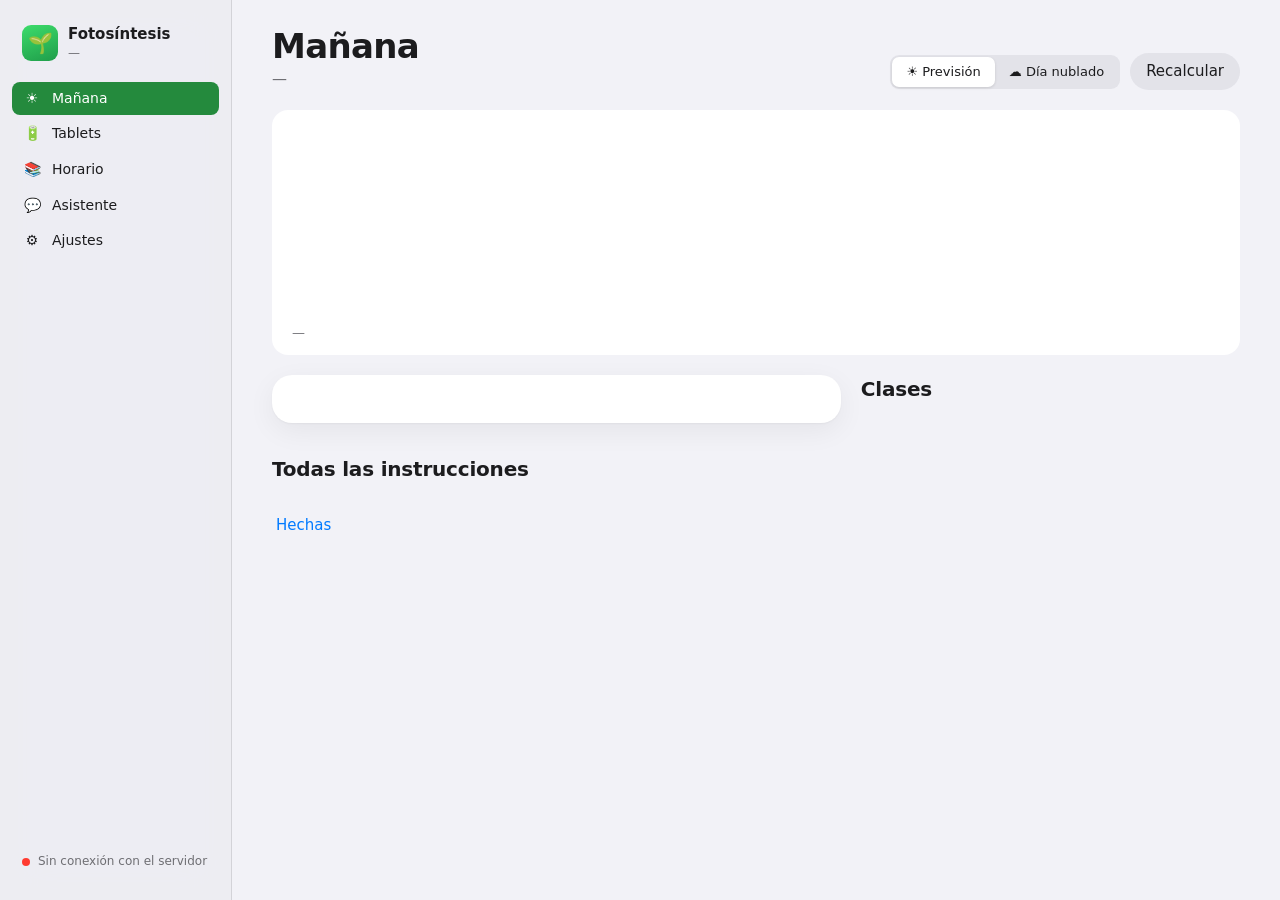
==== servidor/panel/index.html @ db97b75b "actualización estetica" ====
<!DOCTYPE html>
<html lang="es">
<head>
  <meta charset="UTF-8">
  <meta name="viewport" content="width=device-width, initial-scale=1">
  <title>Fotosíntesis</title>
  <link rel="icon" href="data:image/svg+xml,<svg xmlns=%22http://www.w3.org/2000/svg%22 viewBox=%220 0 100 100%22><text y=%22.9em%22 font-size=%2290%22>🌱</text></svg>">
  <link rel="stylesheet" href="estilos.css">
</head>
<body>
  <div class="app">
    <!-- ================= Barra lateral ================= -->
    <nav class="lateral" aria-label="Secciones">
      <div class="marca">
        <span class="marca-icono" aria-hidden="true">🌱</span>
        <div>
          <strong>Fotosíntesis</strong>
          <small id="escuela">—</small>
        </div>
      </div>
      <button class="nav activo" data-vista="hoy"><span aria-hidden="true">☀️</span> Mañana</button>
      <button class="nav" data-vista="tablets"><span aria-hidden="true">🔋</span> Tablets</button>
      <button class="nav" data-vista="horario"><span aria-hidden="true">📚</span> Horario</button>
      <button class="nav" data-vista="asistente"><span aria-hidden="true">💬</span> Asistente</button>
      <button class="nav" data-vista="ajustes"><span aria-hidden="true">⚙️</span> Ajustes</button>
      <div class="lateral-pie">
        <span class="punto" id="punto-conexion"></span>
        <span id="texto-conexion">Conectando…</span>
      </div>
    </nav>

    <main>
      <!-- ================= MAÑANA: instrucciones ================= -->
      <section class="vista activa" id="vista-hoy">
        <header class="cabecera">
          <div>
            <h1>Mañana</h1>
            <p class="sub" id="hoy-sub">—</p>
          </div>
          <div class="cabecera-acciones">
            <div class="segmentado" role="group" aria-label="Escenario de sol">
              <button class="seg activo" data-nublado="false">☀️ Previsión</button>
              <button class="seg" data-nublado="true">☁️ Día nublado</button>
            </div>
            <button class="boton-sec" id="btn-recalcular">Recalcular</button>
          </div>
        </header>

        <!-- Arco solar del día -->
        <figure class="arco" aria-label="Energía solar prevista por hora e instrucciones">
          <svg id="arco-svg" viewBox="0 0 1000 220" preserveAspectRatio="none" role="img"></svg>
          <figcaption id="arco-pie">—</figcaption>
        </figure>

        <div id="alertas" class="alertas" role="alert"></div>

        <div class="hoy-rejilla">
          <!-- Siguiente paso -->
          <article class="siguiente" id="siguiente" aria-live="polite"></article>

          <!-- Clases de mañana -->
          <aside class="clases">
            <h2>Clases</h2>
            <ul class="lista-agrupada" id="lista-clases"></ul>
          </aside>
        </div>

        <h2 class="titulo-seccion">Todas las instrucciones <span class="progreso" id="progreso"></span></h2>
        <ul class="lista-agrupada instrucciones" id="lista-instrucciones"></ul>
        <details class="hechas" id="bloque-hechas">
          <summary id="resumen-hechas">Hechas</summary>
          <ul class="lista-agrupada instrucciones" id="lista-hechas"></ul>
        </details>
      </section>

      <!-- ================= TABLETS ================= -->
      <section class="vista" id="vista-tablets">
        <header class="cabecera">
          <div>
            <h1>Tablets</h1>
            <p class="sub" id="tablets-sub">—</p>
          </div>
        </header>
        <div class="cifras" id="tablets-cifras"></div>
        <div class="rejilla-tablets" id="rejilla-tablets"></div>
      </section>

      <!-- ================= HORARIO ================= -->
      <section class="vista" id="vista-horario">
        <header class="cabecera">
          <div>
            <h1>Horario</h1>
            <p class="sub">Las clases de cada día y cuántas tablets necesitan</p>
          </div>
          <button class="boton" id="btn-nueva-clase">Añadir clase</button>
        </header>
        <ul class="lista-agrupada" id="lista-horario"></ul>
        <h2 class="titulo-seccion">Lo que gasta cada actividad</h2>
        <p class="nota">Empieza con un valor estimado y se ajusta solo con cada clase medida.</p>
        <ul class="lista-agrupada" id="lista-consumo"></ul>
      </section>

      <!-- ================= ASISTENTE ================= -->
      <section class="vista" id="vista-asistente">
        <header class="cabecera">
          <div>
            <h1>Asistente</h1>
            <p class="sub">Pregunta lo que quieras sobre el plan de mañana</p>
          </div>
        </header>
        <div class="chat" id="chat"></div>
        <div class="sugerencias" id="sugerencias">
          <button class="chip">¿Qué tablets cargo primero?</button>
          <button class="chip">¿Puedo poner un vídeo en Ciencias?</button>
          <button class="chip">¿Qué hago si mañana llueve?</button>
        </div>
        <form class="escribir" id="form-chat">
          <input id="entrada-chat" placeholder="Escribe una pregunta" autocomplete="off" aria-label="Pregunta">
          <button class="boton" type="submit">Enviar</button>
        </form>
      </section>

      <!-- ================= AJUSTES ================= -->
      <section class="vista" id="vista-ajustes">
        <header class="cabecera">
          <div>
            <h1>Ajustes</h1>
            <p class="sub">Valores estimados de la instalación de la escuela</p>
          </div>
        </header>

        <h2 class="titulo-seccion">Previsión del tiempo</h2>
        <ul class="lista-agrupada">
          <li class="fila"><div><strong id="prev-origen">—</strong><small id="prev-fecha"></small></div></li>
          <li class="fila"><button class="enlace" id="btn-prevision-servidor">Descargar ahora desde este ordenador</button></li>
        </ul>
        <p class="nota">Si este ordenador no tiene internet, el profesor la trae desde su móvil (app Fotosíntesis → Traer previsión).</p>

        <h2 class="titulo-seccion">Instalación solar</h2>
        <ul class="lista-agrupada" id="ajustes-solar"></ul>

        <h2 class="titulo-seccion">Tablets y cargadores</h2>
        <ul class="lista-agrupada" id="ajustes-tablets"></ul>

        <h2 class="titulo-seccion">Conectar tablets</h2>
        <ul class="lista-agrupada">
          <li class="fila"><div><strong>Dirección para las tablets</strong><small>Escríbela en la app de cada tablet</small></div><code id="direccion"></code></li>
        </ul>
      </section>
    </main>
  </div>

  <!-- Hoja para añadir clase -->
  <dialog id="hoja-clase" class="hoja">
    <form method="dialog" id="form-clase">
      <header><button value="cancelar" class="enlace" formnovalidate>Cancelar</button><strong>Nueva clase</strong><button value="guardar" class="enlace fuerte">Añadir</button></header>
      <ul class="lista-agrupada">
        <li class="fila"><label for="c-asig">Asignatura</label><input id="c-asig" required placeholder="Inglés"></li>
        <li class="fila"><label for="c-hora">Empieza</label><input id="c-hora" type="time" value="10:00" required></li>
        <li class="fila"><label for="c-dur">Dura (min)</label><input id="c-dur" type="number" min="5" max="480" value="60" required></li>
        <li class="fila"><label for="c-n">Tablets</label><input id="c-n" type="number" min="1" max="200" value="10" required></li>
      </ul>
      <div class="segmentado ancho" role="group" aria-label="Actividad" id="c-actividad">
        <button type="button" class="seg" data-act="lectura">📖 Lectura</button>
        <button type="button" class="seg activo" data-act="ejercicios">✏️ Ejercicios</button>
        <button type="button" class="seg" data-act="video">🎬 Vídeo</button>
        <button type="button" class="seg" data-act="juego">🎮 Juego</button>
      </div>
    </form>
  </dialog>

  <div class="aviso-flotante" id="toast" role="status"></div>
  <script src="app.js"></script>
</body>
</html>
---- servidor/panel/estilos.css ----
/* =====================================================================
   Fotosíntesis · app de escritorio del profesor
   Lenguaje visual de iOS/macOS: fondo gris de sistema, listas agrupadas,
   tipografía del sistema y colores de sistema. Modo claro y oscuro.
   ===================================================================== */
:root {
  --fondo: #f2f2f7;
  --superficie: #ffffff;
  --superficie-2: #f9f9fb;
  --lateral: rgba(236, 236, 241, 0.82);
  --texto: #1c1c1e;
  --texto-2: #6e6e73;
  --texto-3: #aeaeb2;
  --separador: rgba(60, 60, 67, 0.14);
  --verde: #34c759;
  --verde-hoja: #248a3d;
  --naranja: #ff9500;
  --rojo: #ff3b30;
  --azul: #007aff;
  --sol: #ffb800;
  --sol-suave: rgba(255, 184, 0, 0.16);
  --relleno-control: rgba(118, 118, 128, 0.12);
  --seg-activo: #ffffff;
  --sombra-hero: 0 1px 2px rgba(0, 0, 0, 0.04), 0 8px 28px rgba(0, 0, 0, 0.06);
  --radio: 12px;
  color-scheme: light dark;
}

@media (prefers-color-scheme: dark) {
  :root {
    --fondo: #000000;
    --superficie: #1c1c1e;
    --superficie-2: #2c2c2e;
    --lateral: rgba(28, 28, 30, 0.86);
    --texto: #f5f5f7;
    --texto-2: #98989f;
    --texto-3: #636366;
    --separador: rgba(84, 84, 88, 0.55);
    --verde: #30d158;
    --verde-hoja: #30d158;
    --naranja: #ff9f0a;
    --rojo: #ff453a;
    --azul: #0a84ff;
    --sol: #ffc72c;
    --sol-suave: rgba(255, 199, 44, 0.18);
    --relleno-control: rgba(118, 118, 128, 0.24);
    --seg-activo: #636366;
    --sombra-hero: none;
  }
}

* { box-sizing: border-box; }

html, body {
  margin: 0;
  height: 100%;
  background: var(--fondo);
  color: var(--texto);
  font-family: -apple-system, BlinkMacSystemFont, "SF Pro Text", "Segoe UI", system-ui, Roboto, sans-serif;
  font-size: 15px;
  line-height: 1.4;
  -webkit-font-smoothing: antialiased;
}

button, input { font: inherit; color: inherit; }
button { cursor: pointer; }
:focus-visible { outline: 3px solid color-mix(in srgb, var(--azul) 55%, transparent); outline-offset: 2px; border-radius: 8px; }

.app { display: grid; grid-template-columns: 232px 1fr; height: 100%; }

/* ---------------- Barra lateral ---------------- */
.lateral {
  background: var(--lateral);
  backdrop-filter: saturate(180%) blur(24px);
  -webkit-backdrop-filter: saturate(180%) blur(24px);
  border-right: 1px solid var(--separador);
  padding: 20px 12px;
  display: flex;
  flex-direction: column;
  gap: 2px;
}
.marca { display: flex; align-items: center; gap: 10px; padding: 4px 10px 18px; }
.marca-icono {
  width: 36px; height: 36px; border-radius: 9px; display: grid; place-items: center; font-size: 20px;
  background: linear-gradient(160deg, #3ddc6b, #1f9d4a);
}
.marca strong { display: block; font-size: 15px; }
.marca small { display: block; color: var(--texto-2); font-size: 12px; white-space: nowrap; overflow: hidden; text-overflow: ellipsis; max-width: 150px; }

.nav {
  display: flex; align-items: center; gap: 10px;
  border: 0; background: transparent; text-align: left;
  padding: 7px 10px; border-radius: 8px; font-size: 14px; font-weight: 500;
}
.nav span { width: 20px; text-align: center; }
.nav:hover { background: var(--relleno-control); }
.nav.activo { background: var(--verde-hoja); color: #fff; }

.lateral-pie { margin-top: auto; display: flex; align-items: center; gap: 8px; padding: 10px; color: var(--texto-2); font-size: 12px; }
.punto { width: 8px; height: 8px; border-radius: 50%; background: var(--texto-3); }
.punto.ok { background: var(--verde); }
.punto.error { background: var(--rojo); }

/* ---------------- Contenido ---------------- */
main { overflow-y: auto; padding: 28px 40px 56px; }
.vista { display: none; max-width: 1080px; margin: 0 auto; }
.vista.activa { display: block; }

.cabecera { display: flex; align-items: flex-end; justify-content: space-between; gap: 16px; margin-bottom: 20px; flex-wrap: wrap; }
h1 { font-size: 34px; font-weight: 700; letter-spacing: -0.02em; margin: 0; line-height: 1.1; }
.sub { margin: 4px 0 0; color: var(--texto-2); }
h2 { font-size: 20px; font-weight: 600; letter-spacing: -0.01em; margin: 0 0 10px; }
.titulo-seccion { margin: 32px 0 10px; display: flex; align-items: baseline; gap: 10px; }
.nota { color: var(--texto-2); font-size: 13px; margin: -2px 4px 10px; }
.lista-agrupada + .nota { margin: 8px 16px 0; }
.cabecera-acciones { display: flex; gap: 10px; align-items: center; }

/* Botones y controles al estilo iOS */
.boton {
  border: 0; background: var(--verde-hoja); color: #fff; font-weight: 600;
  padding: 9px 18px; border-radius: 999px;
}
.boton:hover { filter: brightness(1.06); }
.boton-sec {
  border: 0; background: var(--relleno-control); color: var(--texto); font-weight: 500;
  padding: 8px 16px; border-radius: 999px;
}
.enlace { border: 0; background: none; color: var(--azul); padding: 0; font-size: 15px; }
.enlace.fuerte { font-weight: 600; }

.segmentado { display: inline-flex; background: var(--relleno-control); border-radius: 9px; padding: 2px; }
.segmentado.ancho { display: flex; margin-top: 16px; }
.segmentado.ancho .seg { flex: 1; }
.seg { border: 0; background: transparent; padding: 6px 14px; border-radius: 7px; font-size: 13px; font-weight: 500; }
.seg.activo { background: var(--seg-activo); box-shadow: 0 1px 3px rgba(0, 0, 0, 0.12); }

/* Lista agrupada (inset grouped) */
.lista-agrupada { list-style: none; margin: 0; padding: 0; background: var(--superficie); border-radius: var(--radio); overflow: hidden; }
.lista-agrupada > li { position: relative; }
.lista-agrupada > li + li::before {
  content: ""; position: absolute; top: 0; left: 16px; right: 0; height: 1px; background: var(--separador);
}
.fila { display: flex; align-items: center; justify-content: space-between; gap: 12px; padding: 11px 16px; min-height: 46px; }
.fila > div { display: flex; flex-direction: column; min-width: 0; }
.fila small { color: var(--texto-2); font-size: 13px; }
.fila code { font-family: ui-monospace, "SF Mono", Menlo, monospace; font-size: 14px; background: var(--relleno-control); padding: 4px 8px; border-radius: 6px; }

/* ---------------- Arco solar ---------------- */
.arco { margin: 0 0 20px; background: var(--superficie); border-radius: 16px; padding: 18px 20px 12px; }
.arco svg { width: 100%; height: 190px; display: block; overflow: visible; }
.arco figcaption { color: var(--texto-2); font-size: 13px; margin-top: 6px; }
.arco .curva { fill: url(#degradado-sol); stroke: var(--sol); stroke-width: 2.5; }
.arco .eje text { fill: var(--texto-3); font-size: 12px; }
.arco .eje line { stroke: var(--separador); }
.arco .marca-ins circle { stroke: var(--superficie); stroke-width: 3; }
.arco .marca-ins.siguiente circle { r: 11; }
.arco .marca-ins text { fill: var(--texto-2); font-size: 11px; font-weight: 600; }
.arco .clase-banda { fill: var(--relleno-control); }
.arco .clase-banda-texto { fill: var(--texto-2); font-size: 11px; font-weight: 600; }

/* ---------------- Mañana: rejilla ---------------- */
.hoy-rejilla { display: grid; grid-template-columns: minmax(0, 1.5fr) minmax(260px, 1fr); gap: 20px; align-items: start; }

.siguiente {
  background: var(--superficie); border-radius: 20px; padding: 24px 26px; box-shadow: var(--sombra-hero);
  display: grid; grid-template-columns: auto 1fr; column-gap: 24px; row-gap: 14px;
}
.siguiente .etiqueta { grid-column: 1 / -1; color: var(--texto-2); font-weight: 600; font-size: 14px; }
.siguiente .hora {
  font-size: 64px; font-weight: 700; letter-spacing: -0.04em; line-height: 0.9;
  font-variant-numeric: tabular-nums; color: var(--texto);
}
.siguiente .accion h3 { font-size: 26px; margin: 0; letter-spacing: -0.015em; }
.siguiente .accion p { margin: 4px 0 0; color: var(--texto-2); font-size: 16px; }
.siguiente .chips { grid-column: 1 / -1; }
.siguiente .pie { grid-column: 1 / -1; display: flex; gap: 10px; align-items: center; }
.siguiente .boton { padding: 12px 26px; font-size: 16px; }
.siguiente.aviso { border: 2px solid var(--naranja); }
.siguiente.vacio { grid-template-columns: 1fr; text-align: center; padding: 40px; }
.siguiente.vacio .hora { font-size: 48px; }

.chips { display: flex; flex-wrap: wrap; gap: 6px; }
.chip-tablet {
  font-size: 13px; font-weight: 600; padding: 4px 10px; border-radius: 999px;
  background: var(--relleno-control); font-variant-numeric: tabular-nums;
}
.fuente { font-size: 12px; font-weight: 600; padding: 3px 9px; border-radius: 999px; white-space: nowrap; }
.fuente.sol { background: var(--sol-suave); color: #a86b00; }
.fuente.bateria, .fuente.mixta { background: color-mix(in srgb, var(--verde) 16%, transparent); color: var(--verde-hoja); }
@media (prefers-color-scheme: dark) { .fuente.sol { color: var(--sol); } }

.alertas { display: grid; gap: 10px; margin-bottom: 20px; }
.alertas:empty { display: none; }
.alerta {
  display: flex; gap: 12px; align-items: flex-start; padding: 14px 18px; border-radius: 14px;
  background: color-mix(in srgb, var(--naranja) 14%, var(--superficie));
}
.alerta span[aria-hidden] { font-size: 20px; line-height: 1.2; }
.alerta strong { display: block; }
.alerta div span { color: var(--texto-2); }

/* Clases */
.clases h2 { margin-bottom: 10px; }
.clase-fila { display: grid; grid-template-columns: auto 1fr auto; gap: 12px; align-items: center; padding: 12px 16px; }
.anillo { width: 38px; height: 38px; }
.anillo circle { fill: none; stroke-width: 5; }
.anillo .pista { stroke: var(--relleno-control); }
.clase-fila strong { display: block; }
.clase-fila small { color: var(--texto-2); font-size: 13px; }
.clase-fila .cifra { font-weight: 700; font-variant-numeric: tabular-nums; }

/* Instrucciones */
.progreso { color: var(--texto-2); font-size: 15px; font-weight: 500; }
.ins { display: grid; grid-template-columns: 28px 56px 1fr auto; gap: 12px; align-items: center; padding: 12px 16px; }
.ins .check {
  width: 24px; height: 24px; border-radius: 50%; border: 2px solid var(--texto-3); background: transparent;
  display: grid; place-items: center; padding: 0; color: #fff; font-size: 14px;
}
.ins .check:hover { border-color: var(--verde); }
.ins.hecha .check { background: var(--verde); border-color: var(--verde); }
.ins .h { font-weight: 600; font-variant-numeric: tabular-nums; color: var(--texto-2); }
.ins .cuerpo strong { display: block; font-weight: 600; }
.ins .cuerpo small { color: var(--texto-2); font-size: 13px; display: block; }
.ins .cuerpo .chips { margin-top: 6px; }
.ins.aviso { background: color-mix(in srgb, var(--naranja) 10%, var(--superficie)); }
.ins.aviso .check { border: 0; background: var(--naranja); }
.ins.siguiente-marca .h { color: var(--verde-hoja); }
.ins.hecha .cuerpo strong { color: var(--texto-2); text-decoration: line-through; text-decoration-color: var(--texto-3); }

.hechas { margin-top: 14px; }
.hechas summary { color: var(--azul); cursor: pointer; padding: 8px 4px; list-style: none; font-weight: 500; }
.hechas summary::-webkit-details-marker { display: none; }
.hechas[open] summary { margin-bottom: 8px; }

/* ---------------- Tablets ---------------- */
.cifras { display: grid; grid-template-columns: repeat(4, 1fr); gap: 12px; margin-bottom: 20px; }
.cifra-bloque { background: var(--superficie); border-radius: var(--radio); padding: 14px 16px; }
.cifra-bloque b { display: block; font-size: 28px; letter-spacing: -0.02em; font-variant-numeric: tabular-nums; }
.cifra-bloque span { color: var(--texto-2); font-size: 13px; }
.rejilla-tablets { display: grid; grid-template-columns: repeat(auto-fill, minmax(150px, 1fr)); gap: 10px; }
.tablet { background: var(--superficie); border-radius: var(--radio); padding: 14px; display: flex; flex-direction: column; gap: 8px; }
.tablet header { display: flex; justify-content: space-between; align-items: center; font-weight: 600; }
.tablet header small { color: var(--texto-2); font-weight: 500; font-size: 12px; }
.pila { display: flex; align-items: center; gap: 8px; font-size: 22px; font-weight: 700; font-variant-numeric: tabular-nums; }
.pila-icono { width: 44px; height: 20px; border: 2px solid var(--texto-3); border-radius: 5px; padding: 2px; position: relative; flex: none; }
.pila-icono::after { content: ""; position: absolute; right: -5px; top: 5px; width: 3px; height: 7px; border-radius: 0 2px 2px 0; background: var(--texto-3); }
.pila-icono i { display: block; height: 100%; border-radius: 2px; }
.tablet .estado { color: var(--texto-2); font-size: 12px; }
.tablet.sin-datos { opacity: 0.55; }

/* ---------------- Horario ---------------- */
.horario-fila { display: grid; grid-template-columns: 64px 1fr auto; gap: 14px; align-items: center; padding: 12px 16px; }
.horario-fila .h { font-weight: 700; font-variant-numeric: tabular-nums; font-size: 17px; }
.horario-fila small { color: var(--texto-2); font-size: 13px; display: block; }
.borrar { border: 0; background: none; color: var(--rojo); font-size: 14px; padding: 6px; }
.consumo-fila { display: grid; grid-template-columns: 1fr auto; gap: 12px; padding: 12px 16px; align-items: center; }
.consumo-fila .barra { grid-column: 1 / -1; height: 6px; background: var(--relleno-control); border-radius: 3px; position: relative; overflow: hidden; }
.consumo-fila .barra i { position: absolute; inset: 0 auto 0 0; background: var(--verde); border-radius: 3px; }
.consumo-fila .barra b { position: absolute; top: -2px; bottom: -2px; width: 2px; background: var(--texto-2); }
.consumo-fila .valores { font-variant-numeric: tabular-nums; color: var(--texto-2); font-size: 14px; }
.consumo-fila .valores strong { color: var(--texto); font-size: 17px; }

/* ---------------- Asistente ---------------- */
#vista-asistente.activa { display: flex; flex-direction: column; height: calc(100vh - 84px); }
.chat { flex: 1; overflow-y: auto; display: flex; flex-direction: column; gap: 8px; padding: 4px 0 12px; }
.burbuja { max-width: 70%; padding: 10px 14px; border-radius: 18px; white-space: pre-line; line-height: 1.45; }
.burbuja.ia { background: var(--superficie); align-self: flex-start; border-bottom-left-radius: 6px; }
.burbuja.yo { background: var(--verde-hoja); color: #fff; align-self: flex-end; border-bottom-right-radius: 6px; }
.burbuja .origen { display: block; margin-top: 6px; font-size: 11px; color: var(--texto-2); }
.burbuja.pensando { color: var(--texto-2); }
.sugerencias { display: flex; gap: 8px; flex-wrap: wrap; margin-bottom: 10px; }
.chip { border: 0; background: var(--superficie); padding: 7px 14px; border-radius: 999px; font-size: 13px; }
.chip:hover { background: var(--superficie-2); }
.escribir { display: flex; gap: 10px; }
.escribir input { flex: 1; border: 1px solid var(--separador); background: var(--superficie); border-radius: 999px; padding: 10px 16px; outline: none; }
.escribir input:focus { border-color: var(--verde); }

/* ---------------- Ajustes ---------------- */
.interruptor { appearance: none; width: 51px; height: 31px; border-radius: 999px; background: var(--relleno-control); position: relative; cursor: pointer; transition: background 0.2s; flex: none; margin: 0; }
.interruptor::after { content: ""; position: absolute; top: 2px; left: 2px; width: 27px; height: 27px; border-radius: 50%; background: #fff; box-shadow: 0 2px 4px rgba(0, 0, 0, 0.2); transition: transform 0.2s; }
.interruptor:checked { background: var(--verde); }
.interruptor:checked::after { transform: translateX(20px); }
.paso { display: inline-flex; align-items: center; gap: 10px; }
.paso .valor { min-width: 78px; text-align: right; font-variant-numeric: tabular-nums; color: var(--texto-2); }
.paso-botones { display: inline-flex; background: var(--relleno-control); border-radius: 8px; }
.paso-botones button { border: 0; background: none; width: 40px; height: 30px; font-size: 18px; }
.paso-botones button + button { border-left: 1px solid var(--separador); }

/* ---------------- Hoja (diálogo) ---------------- */
.hoja { border: 0; border-radius: 14px; padding: 0; width: min(460px, 92vw); background: var(--fondo); color: var(--texto); box-shadow: 0 20px 60px rgba(0, 0, 0, 0.3); }
.hoja::backdrop { background: rgba(0, 0, 0, 0.3); }
.hoja form { padding: 0 16px 20px; }
.hoja header { display: flex; justify-content: space-between; align-items: center; padding: 14px 0; }
.hoja label { min-width: 110px; }
.hoja input { border: 0; background: transparent; text-align: right; flex: 1; outline: none; min-width: 0; }

/* ---------------- Aviso flotante ---------------- */
.aviso-flotante {
  position: fixed; bottom: 24px; left: 50%; transform: translate(-50%, 20px); opacity: 0;
  background: var(--texto); color: var(--fondo); padding: 10px 18px; border-radius: 999px; font-weight: 500;
  transition: opacity 0.2s, transform 0.2s; pointer-events: none;
}
.aviso-flotante.visible { opacity: 1; transform: translate(-50%, 0); }

@media (max-width: 900px) {
  .app { grid-template-columns: 1fr; }
  .lateral { flex-direction: row; overflow-x: auto; padding: 8px; position: sticky; top: 0; z-index: 2; }
  .marca, .lateral-pie { display: none; }
  main { padding: 20px 16px 48px; }
  .hoy-rejilla { grid-template-columns: 1fr; }
  .cifras { grid-template-columns: repeat(2, 1fr); }
}

@media (prefers-reduced-motion: reduce) {
  * { transition: none !important; animation: none !important; }
}
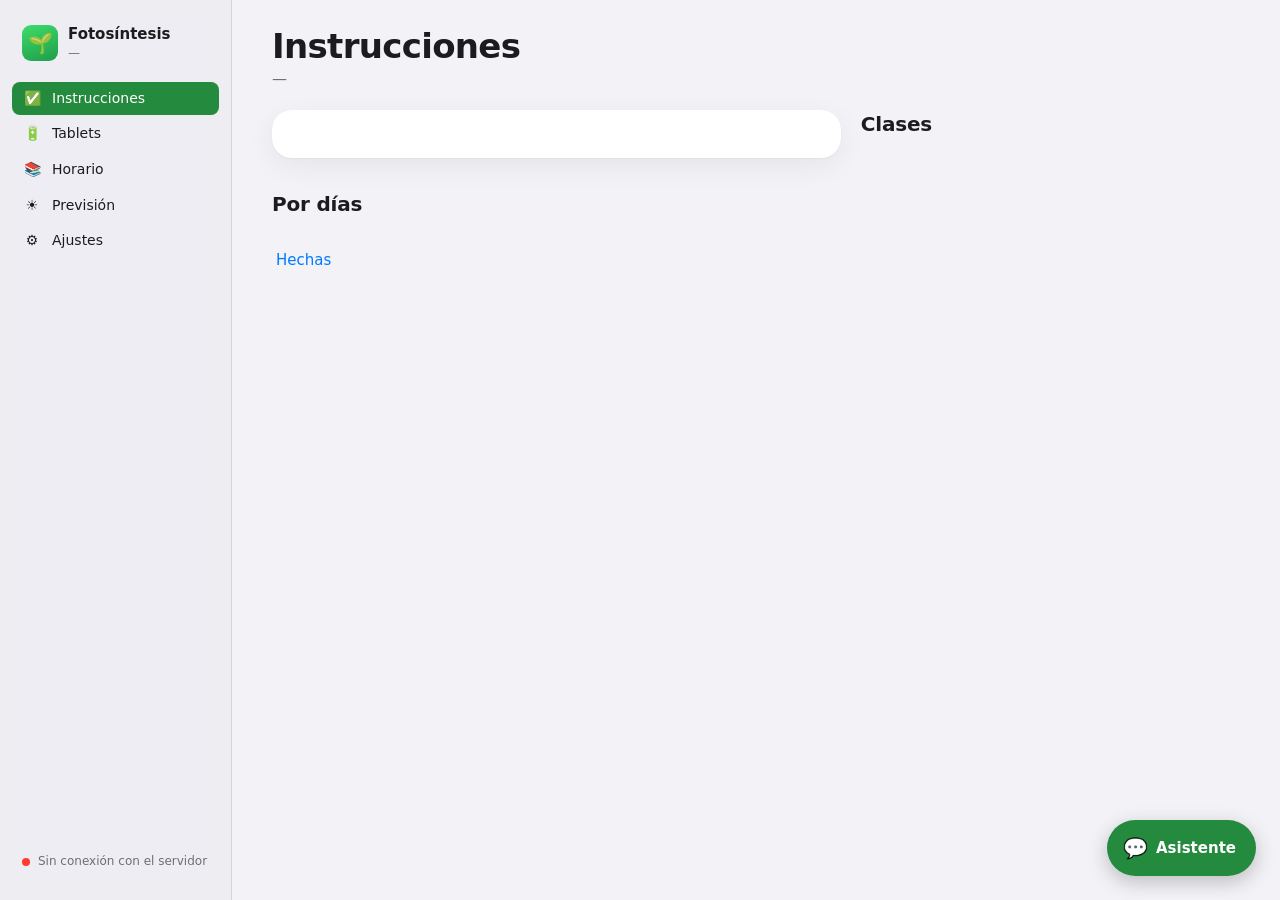
==== commit a1920d09: "version IA" ====
--- a/servidor/panel/index.html
+++ b/servidor/panel/index.html
@@ -18,10 +18,10 @@
           <small id="escuela">—</small>
         </div>
       </div>
-      <button class="nav activo" data-vista="hoy"><span aria-hidden="true">☀️</span> Mañana</button>
+      <button class="nav activo" data-vista="hoy"><span aria-hidden="true">✅</span> Instrucciones</button>
       <button class="nav" data-vista="tablets"><span aria-hidden="true">🔋</span> Tablets</button>
       <button class="nav" data-vista="horario"><span aria-hidden="true">📚</span> Horario</button>
-      <button class="nav" data-vista="asistente"><span aria-hidden="true">💬</span> Asistente</button>
+      <button class="nav" data-vista="prevision"><span aria-hidden="true">☀️</span> Previsión</button>
       <button class="nav" data-vista="ajustes"><span aria-hidden="true">⚙️</span> Ajustes</button>
       <div class="lateral-pie">
         <span class="punto" id="punto-conexion"></span>
@@ -30,42 +30,29 @@
     </nav>
 
     <main>
-      <!-- ================= MAÑANA: instrucciones ================= -->
+      <!-- ================= INSTRUCCIONES ================= -->
       <section class="vista activa" id="vista-hoy">
         <header class="cabecera">
           <div>
-            <h1>Mañana</h1>
+            <h1>Instrucciones</h1>
             <p class="sub" id="hoy-sub">—</p>
           </div>
-          <div class="cabecera-acciones">
-            <div class="segmentado" role="group" aria-label="Escenario de sol">
-              <button class="seg activo" data-nublado="false">☀️ Previsión</button>
-              <button class="seg" data-nublado="true">☁️ Día nublado</button>
-            </div>
-            <button class="boton-sec" id="btn-recalcular">Recalcular</button>
-          </div>
-        </header>
-
-        <!-- Arco solar del día -->
-        <figure class="arco" aria-label="Energía solar prevista por hora e instrucciones">
-          <svg id="arco-svg" viewBox="0 0 1000 220" preserveAspectRatio="none" role="img"></svg>
-          <figcaption id="arco-pie">—</figcaption>
-        </figure>
+        </header>
 
         <div id="alertas" class="alertas" role="alert"></div>
 
         <div class="hoy-rejilla">
-          <!-- Siguiente paso -->
           <article class="siguiente" id="siguiente" aria-live="polite"></article>
-
-          <!-- Clases de mañana -->
           <aside class="clases">
-            <h2>Clases</h2>
+            <h2 id="titulo-clases">Clases</h2>
             <ul class="lista-agrupada" id="lista-clases"></ul>
           </aside>
         </div>
 
-        <h2 class="titulo-seccion">Todas las instrucciones <span class="progreso" id="progreso"></span></h2>
+        <div class="titulo-seccion titulo-dias">
+          <h2>Por días</h2>
+          <div class="pestanas-dias" id="pestanas-dias" role="tablist" aria-label="Día"></div>
+        </div>
         <ul class="lista-agrupada instrucciones" id="lista-instrucciones"></ul>
         <details class="hechas" id="bloque-hechas">
           <summary id="resumen-hechas">Hechas</summary>
@@ -73,6 +60,33 @@
         </details>
       </section>
 
+      <!-- ================= PREVISIÓN ================= -->
+      <section class="vista" id="vista-prevision">
+        <header class="cabecera">
+          <div>
+            <h1>Previsión</h1>
+            <p class="sub">El sol que se espera los próximos días y la energía que dará el panel</p>
+          </div>
+          <button class="boton" id="btn-prevision-descargar">Descargar desde este ordenador</button>
+        </header>
+
+        <article class="prevision-estado" id="prevision-estado"></article>
+
+        <div class="prevision-rejilla">
+          <div>
+            <h2>Día a día</h2>
+            <ul class="lista-agrupada dias" id="lista-dias"></ul>
+          </div>
+          <div>
+            <h2 id="dia-titulo">—</h2>
+            <figure class="arco" aria-label="Energía solar prevista por hora">
+              <svg id="arco-svg" viewBox="0 0 1000 220" role="img"></svg>
+              <figcaption id="arco-pie">—</figcaption>
+            </figure>
+          </div>
+        </div>
+      </section>
+
       <!-- ================= TABLETS ================= -->
       <section class="vista" id="vista-tablets">
         <header class="cabecera">
@@ -90,62 +104,98 @@
         <header class="cabecera">
           <div>
             <h1>Horario</h1>
-            <p class="sub">Las clases de cada día y cuántas tablets necesitan</p>
+            <p class="sub" id="horario-sub">Las clases de cada día que cubre la previsión</p>
           </div>
           <button class="boton" id="btn-nueva-clase">Añadir clase</button>
         </header>
+        <div class="pestanas-dias grande" id="horario-dias" role="tablist" aria-label="Día del horario"></div>
+        <h2 class="titulo-seccion" id="horario-titulo">—</h2>
         <ul class="lista-agrupada" id="lista-horario"></ul>
+        <p class="pista">Las clases marcadas con 🔁 se repiten todos los días laborables. Al eliminarlas, desaparecen de todos los días.</p>
         <h2 class="titulo-seccion">Lo que gasta cada actividad</h2>
         <p class="nota">Empieza con un valor estimado y se ajusta solo con cada clase medida.</p>
         <ul class="lista-agrupada" id="lista-consumo"></ul>
       </section>
 
-      <!-- ================= ASISTENTE ================= -->
-      <section class="vista" id="vista-asistente">
-        <header class="cabecera">
-          <div>
-            <h1>Asistente</h1>
-            <p class="sub">Pregunta lo que quieras sobre el plan de mañana</p>
-          </div>
-        </header>
-        <div class="chat" id="chat"></div>
-        <div class="sugerencias" id="sugerencias">
-          <button class="chip">¿Qué tablets cargo primero?</button>
-          <button class="chip">¿Puedo poner un vídeo en Ciencias?</button>
-          <button class="chip">¿Qué hago si mañana llueve?</button>
-        </div>
-        <form class="escribir" id="form-chat">
-          <input id="entrada-chat" placeholder="Escribe una pregunta" autocomplete="off" aria-label="Pregunta">
-          <button class="boton" type="submit">Enviar</button>
-        </form>
-      </section>
-
       <!-- ================= AJUSTES ================= -->
       <section class="vista" id="vista-ajustes">
         <header class="cabecera">
           <div>
-            <h1>Ajustes</h1>
-            <p class="sub">Valores estimados de la instalación de la escuela</p>
-          </div>
-        </header>
-
-        <h2 class="titulo-seccion">Previsión del tiempo</h2>
-        <ul class="lista-agrupada">
-          <li class="fila"><div><strong id="prev-origen">—</strong><small id="prev-fecha"></small></div></li>
-          <li class="fila"><button class="enlace" id="btn-prevision-servidor">Descargar ahora desde este ordenador</button></li>
-        </ul>
-        <p class="nota">Si este ordenador no tiene internet, el profesor la trae desde su móvil (app Fotosíntesis → Traer previsión).</p>
-
-        <h2 class="titulo-seccion">Instalación solar</h2>
-        <ul class="lista-agrupada" id="ajustes-solar"></ul>
-
-        <h2 class="titulo-seccion">Tablets y cargadores</h2>
-        <ul class="lista-agrupada" id="ajustes-tablets"></ul>
-
-        <h2 class="titulo-seccion">Conectar tablets</h2>
-        <ul class="lista-agrupada">
-          <li class="fila"><div><strong>Dirección para las tablets</strong><small>Escríbela en la app de cada tablet</small></div><code id="direccion"></code></li>
-        </ul>
+            <h1>Ajustes de la escuela</h1>
+            <p class="sub">Responde a estas preguntas y Fotosíntesis hará los cálculos. Se guarda solo.</p>
+          </div>
+        </header>
+
+        <article class="resumen-instalacion" id="resumen-instalacion"></article>
+
+        <div class="pregunta-bloque">
+          <h2>🏫 La escuela</h2>
+          <ul class="lista-agrupada">
+            <li class="fila"><label for="a-nombre">Nombre</label><input class="campo" id="a-nombre" autocomplete="off"></li>
+            <li class="fila"><label for="a-lugar">¿Dónde está?</label><select class="campo" id="a-lugar"></select></li>
+          </ul>
+          <p class="pista">El lugar sirve para descargar la previsión del tiempo de esa zona.</p>
+        </div>
+
+        <div class="pregunta-bloque">
+          <h2>☀️ Paneles solares</h2>
+          <ul class="lista-agrupada">
+            <li class="fila"><span>¿Cuántos paneles tenéis?</span><span class="contador" id="a-paneles"></span></li>
+          </ul>
+          <p class="pregunta">¿De qué potencia es cada panel?</p>
+          <div class="opciones" id="a-potencia"></div>
+          <p class="pista">Viene en la etiqueta de detrás del panel (Wp o W). Si no lo sabes, deja 200 W: es lo más habitual.</p>
+        </div>
+
+        <div class="pregunta-bloque">
+          <h2>🔋 Batería para guardar energía</h2>
+          <p class="pregunta">¿La escuela tiene una batería donde se guarda la energía del sol?</p>
+          <div class="opciones dos" id="a-tiene-bateria"></div>
+          <div id="bloque-bateria">
+            <p class="pregunta">¿De qué tamaño es?</p>
+            <div class="opciones" id="a-tamano-bateria"></div>
+            <p class="pregunta">¿Cómo suele estar a primera hora de la mañana?</p>
+            <div class="opciones" id="a-nivel-bateria"></div>
+          </div>
+        </div>
+
+        <div class="pregunta-bloque">
+          <h2>📱 Tablets</h2>
+          <p class="pregunta">¿Qué tablets usáis?</p>
+          <div class="opciones" id="a-tablet"></div>
+          <ul class="lista-agrupada">
+            <li class="fila"><div><span>¿Cuántas podéis cargar a la vez?</span><small>Enchufes, regletas o puertos de carga libres</small></div><span class="contador" id="a-enchufes"></span></li>
+          </ul>
+        </div>
+
+        <div class="pregunta-bloque">
+          <h2>👩‍🏫 El profesor</h2>
+          <p class="pista" style="margin-top:0">Las instrucciones solo se dan mientras el profesor está en la escuela.</p>
+          <ul class="lista-agrupada">
+            <li class="fila"><span>¿A qué hora llega?</span><span class="contador" id="a-llegada"></span></li>
+            <li class="fila"><span>¿A qué hora se va?</span><span class="contador" id="a-salida"></span></li>
+          </ul>
+        </div>
+
+        <div class="pregunta-bloque">
+          <h2>🖥️ Este ordenador</h2>
+          <p class="pregunta">¿Qué ordenador hace de servidor? Su consumo se descuenta de la energía del sol.</p>
+          <div class="opciones" id="a-ordenador"></div>
+        </div>
+
+        <details class="pregunta-bloque avanzado">
+          <summary>Opciones avanzadas</summary>
+          <ul class="lista-agrupada">
+            <li class="fila"><div><span>Batería mínima al acabar una clase</span><small>Margen para que ninguna tablet se apague a mitad</small></div><span class="contador" id="a-reserva"></span></li>
+          </ul>
+        </details>
+
+        <div class="pregunta-bloque">
+          <h2>🔗 Conectar tablets</h2>
+          <ul class="lista-agrupada">
+            <li class="fila"><div><strong>Dirección para las tablets y el móvil</strong><small>Escríbela en la app Fotosíntesis de cada dispositivo</small></div><code id="direccion"></code></li>
+          </ul>
+        </div>
       </section>
     </main>
   </div>
@@ -160,6 +210,10 @@
         <li class="fila"><label for="c-dur">Dura (min)</label><input id="c-dur" type="number" min="5" max="480" value="60" required></li>
         <li class="fila"><label for="c-n">Tablets</label><input id="c-n" type="number" min="1" max="200" value="10" required></li>
       </ul>
+      <div class="segmentado ancho" role="group" aria-label="Qué días" id="c-repetir">
+        <button type="button" class="seg activo" data-repetir="no" id="c-solo-dia">Solo este día</button>
+        <button type="button" class="seg" data-repetir="si">Todos los días laborables</button>
+      </div>
       <div class="segmentado ancho" role="group" aria-label="Actividad" id="c-actividad">
         <button type="button" class="seg" data-act="lectura">📖 Lectura</button>
         <button type="button" class="seg activo" data-act="ejercicios">✏️ Ejercicios</button>
@@ -169,6 +223,25 @@
     </form>
   </dialog>
 
+  <!-- Asistente: botón flotante y chat lateral -->
+  <button class="fab" id="fab-asistente" aria-label="Abrir el asistente" aria-expanded="false">💬<span>Asistente</span></button>
+  <aside class="panel-chat" id="panel-chat" aria-label="Asistente" hidden>
+    <header>
+      <div><strong>Asistente</strong><small>Pregunta lo que quieras sobre el plan</small></div>
+      <button class="cerrar" id="cerrar-chat" aria-label="Cerrar el asistente">✕</button>
+    </header>
+    <div class="chat" id="chat"></div>
+    <div class="sugerencias" id="sugerencias">
+      <button class="chip">¿Qué hago ahora?</button>
+      <button class="chip">¿Qué día hay menos sol?</button>
+      <button class="chip">¿Puedo poner un vídeo en Ciencias?</button>
+    </div>
+    <form class="escribir" id="form-chat">
+      <input id="entrada-chat" placeholder="Escribe una pregunta" autocomplete="off" aria-label="Pregunta">
+      <button class="boton" type="submit">Enviar</button>
+    </form>
+  </aside>
+
   <div class="aviso-flotante" id="toast" role="status"></div>
   <script src="app.js"></script>
 </body>
--- a/servidor/panel/estilos.css
+++ b/servidor/panel/estilos.css
@@ -102,7 +102,7 @@
 .punto.error { background: var(--rojo); }
 
 /* ---------------- Contenido ---------------- */
-main { overflow-y: auto; padding: 28px 40px 56px; }
+main { overflow-y: auto; padding: 28px 40px 110px; }
 .vista { display: none; max-width: 1080px; margin: 0 auto; }
 .vista.activa { display: block; }
 
@@ -147,7 +147,7 @@
 
 /* ---------------- Arco solar ---------------- */
 .arco { margin: 0 0 20px; background: var(--superficie); border-radius: 16px; padding: 18px 20px 12px; }
-.arco svg { width: 100%; height: 190px; display: block; overflow: visible; }
+.arco svg { width: 100%; height: 220px; display: block; overflow: visible; }
 .arco figcaption { color: var(--texto-2); font-size: 13px; margin-top: 6px; }
 .arco .curva { fill: url(#degradado-sol); stroke: var(--sol); stroke-width: 2.5; }
 .arco .eje text { fill: var(--texto-3); font-size: 12px; }
@@ -314,3 +314,159 @@
 @media (prefers-reduced-motion: reduce) {
   * { transition: none !important; animation: none !important; }
 }
+
+/* =====================================================================
+   Instrucciones: enlace al estado de la previsión
+   ===================================================================== */
+.estado-prevision {
+  width: 100%; display: flex; align-items: center; gap: 12px; text-align: left;
+  border: 0; background: var(--superficie); border-radius: var(--radio); padding: 12px 16px; margin-bottom: 16px;
+  color: var(--texto-2); font-size: 14px;
+}
+.estado-prevision strong { color: var(--texto); }
+.estado-prevision .ver { margin-left: auto; color: var(--azul); white-space: nowrap; font-weight: 500; }
+.estado-prevision:hover { background: var(--superficie-2); }
+.estado-prevision.aviso { background: color-mix(in srgb, var(--naranja) 14%, var(--superficie)); }
+
+/* =====================================================================
+   Previsión
+   ===================================================================== */
+.prevision-estado {
+  background: var(--superficie); border-radius: 20px; padding: 24px 28px; margin-bottom: 24px; box-shadow: var(--sombra-hero);
+}
+.prevision-estado .etiqueta { color: var(--texto-2); font-weight: 600; font-size: 14px; }
+.prevision-estado .grande { font-size: 40px; font-weight: 700; letter-spacing: -0.03em; line-height: 1.1; margin: 4px 0 8px; }
+.prevision-estado p { margin: 0; font-size: 16px; }
+.prevision-estado .pista { margin-top: 6px; }
+.prevision-estado.aviso { border: 2px solid var(--naranja); }
+.prevision-estado.aviso .grande { color: var(--naranja); }
+
+.prevision-rejilla { display: grid; grid-template-columns: minmax(300px, 0.9fr) minmax(0, 1.4fr); gap: 24px; align-items: start; }
+.prevision-rejilla h2 { margin-bottom: 10px; }
+.prevision-rejilla .arco { margin: 0; }
+
+.dias > li { padding: 0; }
+.dia {
+  width: 100%; display: grid; grid-template-columns: 1fr 32px 90px 78px; gap: 12px; align-items: center;
+  border: 0; background: transparent; text-align: left; padding: 11px 16px;
+}
+.dia:hover { background: var(--superficie-2); }
+.dia.elegido { background: color-mix(in srgb, var(--verde) 12%, var(--superficie)); }
+.dia.pasado { opacity: 0.5; }
+.dia-nombre { font-weight: 600; display: flex; flex-direction: column; }
+.dia-nombre small { font-weight: 400; color: var(--texto-2); font-size: 12px; }
+.dia-icono { font-size: 20px; text-align: center; }
+.dia-barra { height: 6px; border-radius: 3px; background: var(--relleno-control); overflow: hidden; }
+.dia-barra i { display: block; height: 100%; border-radius: 3px; background: linear-gradient(90deg, #ffd25e, var(--sol)); }
+.dia-wh { text-align: right; font-variant-numeric: tabular-nums; color: var(--texto-2); font-size: 14px; }
+
+/* =====================================================================
+   Ajustes: preguntas
+   ===================================================================== */
+.resumen-instalacion {
+  display: flex; align-items: center; gap: 20px; background: var(--superficie); border-radius: 20px;
+  padding: 20px 26px; margin-bottom: 28px; box-shadow: var(--sombra-hero);
+}
+.resumen-cifra { font-size: 56px; font-weight: 700; letter-spacing: -0.04em; color: var(--verde-hoja); font-variant-numeric: tabular-nums; line-height: 1; }
+.resumen-texto strong { display: block; font-size: 18px; }
+.resumen-texto span { color: var(--texto-2); font-size: 14px; }
+
+.pregunta-bloque { margin-bottom: 30px; }
+.pregunta-bloque h2 { margin-bottom: 10px; }
+.pregunta { margin: 14px 4px 8px; font-weight: 500; }
+.pista { color: var(--texto-2); font-size: 13px; margin: 8px 4px 0; }
+
+.opciones { display: grid; grid-template-columns: repeat(auto-fit, minmax(160px, 1fr)); gap: 10px; }
+.opciones.dos { grid-template-columns: repeat(auto-fit, minmax(240px, 1fr)); }
+.opcion {
+  border: 2px solid transparent; background: var(--superficie); border-radius: 14px; padding: 14px 16px;
+  text-align: left; display: flex; flex-direction: column; gap: 2px; position: relative;
+}
+.opcion:hover { border-color: var(--separador); }
+.opcion strong { font-size: 16px; }
+.opcion small { color: var(--texto-2); font-size: 13px; }
+.opcion-emoji { font-size: 24px; margin-bottom: 4px; }
+.opcion.elegida { border-color: var(--verde); background: color-mix(in srgb, var(--verde) 8%, var(--superficie)); }
+.opcion.elegida::after {
+  content: "✓"; position: absolute; top: 10px; right: 12px; width: 22px; height: 22px; border-radius: 50%;
+  background: var(--verde); color: #fff; font-size: 13px; font-weight: 700; display: grid; place-items: center;
+}
+
+.campo {
+  border: 0; background: transparent; text-align: right; font: inherit; color: var(--texto-2);
+  min-width: 0; flex: 1; outline: none; padding: 4px 0;
+}
+select.campo { cursor: pointer; text-align-last: right; appearance: none; padding-right: 18px;
+  background: linear-gradient(45deg, transparent 50%, var(--texto-3) 50%) right 6px center / 6px 6px no-repeat,
+              linear-gradient(-45deg, transparent 50%, var(--texto-3) 50%) right 0 center / 6px 6px no-repeat; }
+.campo:focus { color: var(--texto); }
+.fila label { white-space: nowrap; }
+
+.contador .paso-botones { align-items: center; }
+.contador-valor {
+  min-width: 56px; text-align: center; font-weight: 700; font-size: 17px; font-variant-numeric: tabular-nums;
+  border-left: 1px solid var(--separador); border-right: 1px solid var(--separador); line-height: 30px;
+}
+
+.avanzado summary { color: var(--azul); cursor: pointer; font-weight: 500; padding: 4px; list-style: none; margin-bottom: 8px; }
+.avanzado summary::-webkit-details-marker { display: none; }
+
+@media (max-width: 900px) {
+  .prevision-rejilla { grid-template-columns: 1fr; }
+  .resumen-instalacion { flex-direction: column; align-items: flex-start; }
+}
+
+/* =====================================================================
+   Pestañas de días (Instrucciones y Horario)
+   ===================================================================== */
+.titulo-dias { display: flex; align-items: center; justify-content: space-between; gap: 16px; flex-wrap: wrap; }
+.titulo-dias h2 { margin: 0; }
+.pestanas-dias { display: flex; gap: 6px; overflow-x: auto; padding: 2px; }
+.pestanas-dias.grande { margin-bottom: 4px; }
+.pestana {
+  border: 0; background: var(--superficie); border-radius: 12px; padding: 8px 14px; text-align: left;
+  display: flex; flex-direction: column; min-width: 96px; flex: none;
+}
+.pestana strong { font-size: 14px; }
+.pestana small { color: var(--texto-2); font-size: 12px; white-space: nowrap; }
+.pestana:hover { background: var(--superficie-2); }
+.pestana.activa { background: var(--verde-hoja); color: #fff; }
+.pestana.activa small { color: rgba(255, 255, 255, 0.85); }
+.repite { font-size: 13px; }
+
+.alerta.suave { background: color-mix(in srgb, var(--azul) 9%, var(--superficie)); }
+.siguiente .aviso-texto { color: var(--naranja); font-weight: 600; margin-top: 8px; }
+
+/* =====================================================================
+   Asistente: botón flotante y panel lateral
+   ===================================================================== */
+.fab {
+  position: fixed; right: 24px; bottom: 24px; z-index: 20;
+  display: flex; align-items: center; gap: 8px; border: 0; border-radius: 999px;
+  padding: 14px 20px 14px 16px; font-size: 20px; color: #fff; background: var(--verde-hoja);
+  box-shadow: 0 6px 20px rgba(0, 0, 0, 0.22);
+}
+.fab span { font-size: 15px; font-weight: 600; }
+.fab:hover { filter: brightness(1.07); }
+.fab.abierto { display: none; }
+
+.panel-chat {
+  position: fixed; top: 0; right: 0; bottom: 0; width: min(400px, 100vw); z-index: 30;
+  display: flex; flex-direction: column; gap: 10px; padding: 18px 18px 18px;
+  background: var(--fondo); border-left: 1px solid var(--separador); box-shadow: -10px 0 30px rgba(0, 0, 0, 0.12);
+  animation: entrar-chat 0.2s ease-out;
+}
+.panel-chat[hidden] { display: none; }
+.panel-chat header { display: flex; align-items: center; justify-content: space-between; gap: 10px; }
+.panel-chat header strong { display: block; font-size: 20px; }
+.panel-chat header small { color: var(--texto-2); font-size: 13px; }
+.panel-chat .cerrar {
+  border: 0; width: 30px; height: 30px; border-radius: 50%; background: var(--relleno-control); color: var(--texto-2); font-size: 14px;
+}
+.panel-chat .chat { flex: 1; overflow-y: auto; display: flex; flex-direction: column; gap: 8px; padding: 4px 0; }
+.panel-chat .burbuja { max-width: 88%; }
+.panel-chat .sugerencias { margin-bottom: 0; }
+.panel-chat .escribir input { min-width: 0; }
+body.chat-abierto main { padding-right: 440px; }
+@keyframes entrar-chat { from { transform: translateX(24px); opacity: 0; } to { transform: none; opacity: 1; } }
+@media (max-width: 1100px) { body.chat-abierto main { padding-right: 40px; } }
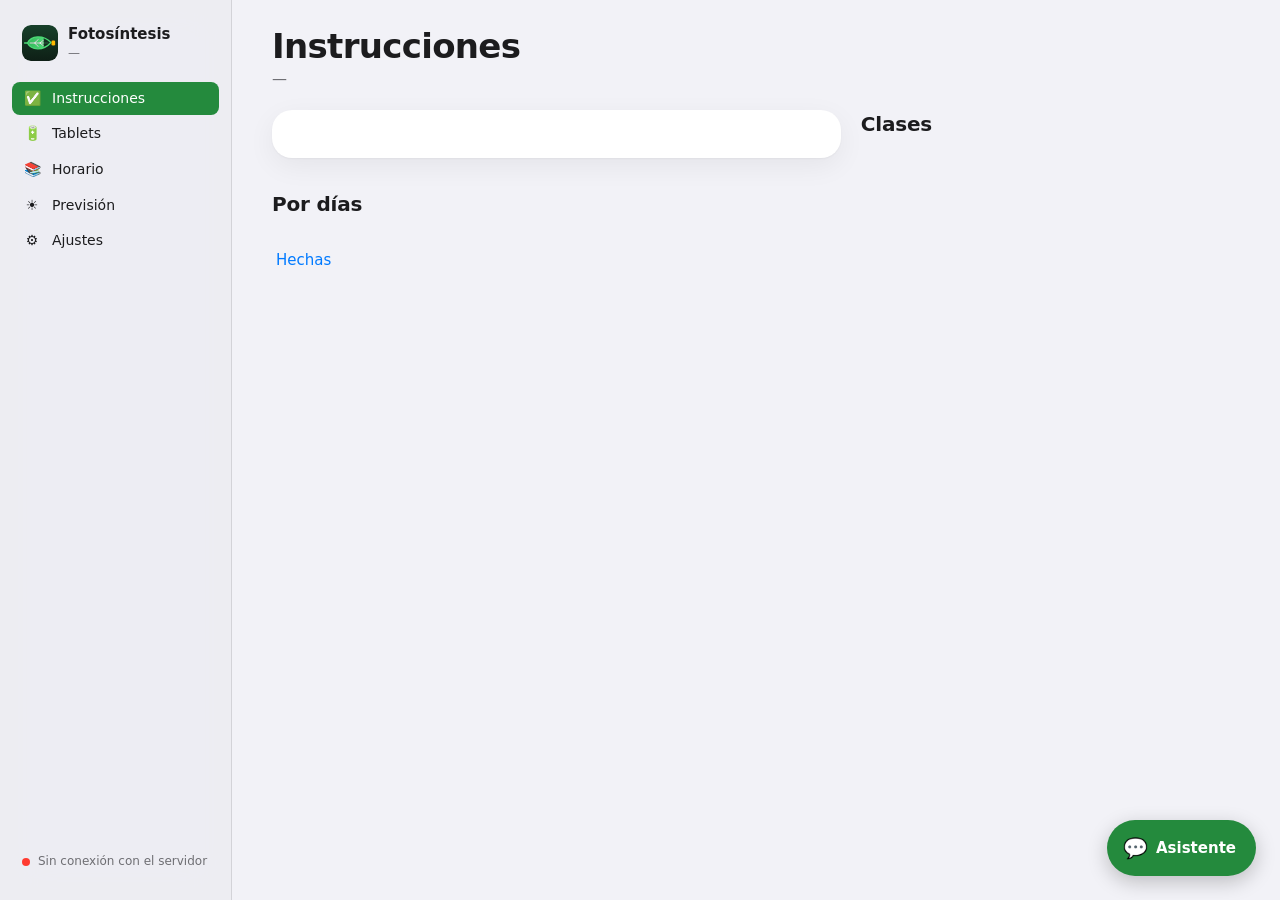
==== commit a32e8311: "version 2.0" ====
--- a/servidor/panel/index.html
+++ b/servidor/panel/index.html
@@ -4,7 +4,7 @@
   <meta charset="UTF-8">
   <meta name="viewport" content="width=device-width, initial-scale=1">
   <title>Fotosíntesis</title>
-  <link rel="icon" href="data:image/svg+xml,<svg xmlns=%22http://www.w3.org/2000/svg%22 viewBox=%220 0 100 100%22><text y=%22.9em%22 font-size=%2290%22>🌱</text></svg>">
+  <link rel="icon" href="icono.svg" type="image/svg+xml">
   <link rel="stylesheet" href="estilos.css">
 </head>
 <body>
@@ -12,7 +12,7 @@
     <!-- ================= Barra lateral ================= -->
     <nav class="lateral" aria-label="Secciones">
       <div class="marca">
-        <span class="marca-icono" aria-hidden="true">🌱</span>
+        <img class="marca-icono" src="icono.svg" alt="" width="36" height="36">
         <div>
           <strong>Fotosíntesis</strong>
           <small id="escuela">—</small>
@@ -161,9 +161,8 @@
 
         <div class="pregunta-bloque">
           <h2>📱 Tablets</h2>
-          <p class="pregunta">¿Qué tablets usáis?</p>
-          <div class="opciones" id="a-tablet"></div>
-          <ul class="lista-agrupada">
+          <ul class="lista-agrupada">
+            <li class="fila"><div><span>¿Cuántas tablets tenéis?</span><small>Las nuevas aparecen en Tablets hasta que se instala la app en ellas</small></div><span class="contador" id="a-n-tablets"></span></li>
             <li class="fila"><div><span>¿Cuántas podéis cargar a la vez?</span><small>Enchufes, regletas o puertos de carga libres</small></div><span class="contador" id="a-enchufes"></span></li>
           </ul>
         </div>
@@ -175,12 +174,6 @@
             <li class="fila"><span>¿A qué hora llega?</span><span class="contador" id="a-llegada"></span></li>
             <li class="fila"><span>¿A qué hora se va?</span><span class="contador" id="a-salida"></span></li>
           </ul>
-        </div>
-
-        <div class="pregunta-bloque">
-          <h2>🖥️ Este ordenador</h2>
-          <p class="pregunta">¿Qué ordenador hace de servidor? Su consumo se descuenta de la energía del sol.</p>
-          <div class="opciones" id="a-ordenador"></div>
         </div>
 
         <details class="pregunta-bloque avanzado">
--- a/servidor/panel/estilos.css
+++ b/servidor/panel/estilos.css
@@ -80,10 +80,7 @@
   gap: 2px;
 }
 .marca { display: flex; align-items: center; gap: 10px; padding: 4px 10px 18px; }
-.marca-icono {
-  width: 36px; height: 36px; border-radius: 9px; display: grid; place-items: center; font-size: 20px;
-  background: linear-gradient(160deg, #3ddc6b, #1f9d4a);
-}
+.marca-icono { width: 36px; height: 36px; border-radius: 9px; display: block; }
 .marca strong { display: block; font-size: 15px; }
 .marca small { display: block; color: var(--texto-2); font-size: 12px; white-space: nowrap; overflow: hidden; text-overflow: ellipsis; max-width: 150px; }
 
@@ -470,3 +467,6 @@
 body.chat-abierto main { padding-right: 440px; }
 @keyframes entrar-chat { from { transform: translateX(24px); opacity: 0; } to { transform: none; opacity: 1; } }
 @media (max-width: 1100px) { body.chat-abierto main { padding-right: 40px; } }
+
+.tablet.pendiente { background: transparent; border: 2px dashed var(--separador); }
+.tablet.pendiente .pila { color: var(--texto-3); }
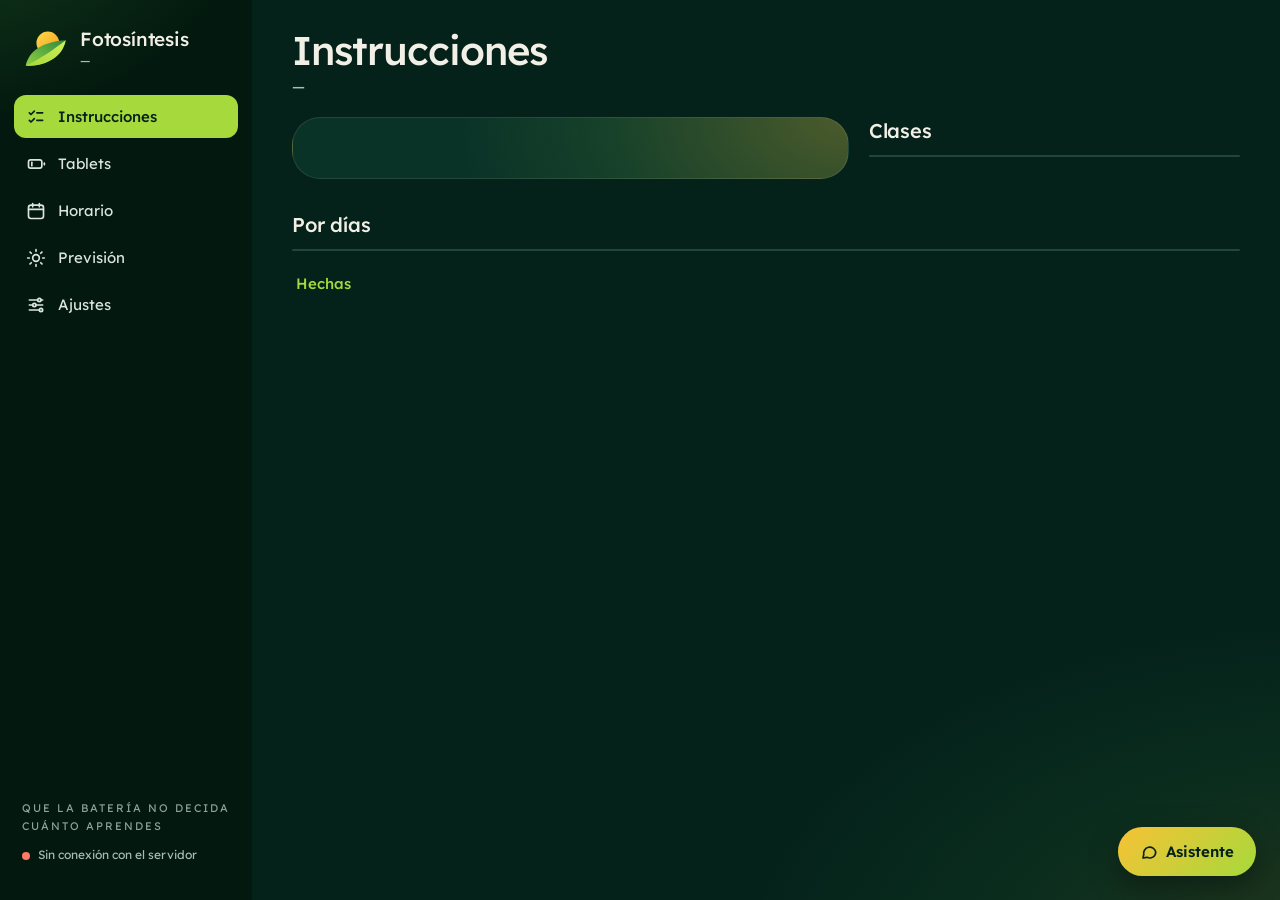
==== commit f11b1ff7: "version final miercoles" ====
--- a/servidor/panel/index.html
+++ b/servidor/panel/index.html
@@ -12,18 +12,19 @@
     <!-- ================= Barra lateral ================= -->
     <nav class="lateral" aria-label="Secciones">
       <div class="marca">
-        <img class="marca-icono" src="icono.svg" alt="" width="36" height="36">
+        <img class="marca-icono" src="simbolo.svg" alt="" width="46" height="40">
         <div>
           <strong>Fotosíntesis</strong>
           <small id="escuela">—</small>
         </div>
       </div>
-      <button class="nav activo" data-vista="hoy"><span aria-hidden="true">✅</span> Instrucciones</button>
-      <button class="nav" data-vista="tablets"><span aria-hidden="true">🔋</span> Tablets</button>
-      <button class="nav" data-vista="horario"><span aria-hidden="true">📚</span> Horario</button>
-      <button class="nav" data-vista="prevision"><span aria-hidden="true">☀️</span> Previsión</button>
-      <button class="nav" data-vista="ajustes"><span aria-hidden="true">⚙️</span> Ajustes</button>
+      <button class="nav activo" data-vista="hoy"><svg class="nav-icono" viewBox="0 0 24 24" fill="none" stroke="currentColor" stroke-width="2" stroke-linecap="round" stroke-linejoin="round" aria-hidden="true"><path d="M4 7l2 2 4-4"/><path d="M13 7h7"/><path d="M4 16l2 2 4-4"/><path d="M13 16h7"/></svg>Instrucciones</button>
+      <button class="nav" data-vista="tablets"><svg class="nav-icono" viewBox="0 0 24 24" fill="none" stroke="currentColor" stroke-width="2" stroke-linecap="round" stroke-linejoin="round" aria-hidden="true"><rect x="3" y="7" width="16" height="10" rx="2.5"/><path d="M22 11v2"/><path d="M7 10v4"/></svg>Tablets</button>
+      <button class="nav" data-vista="horario"><svg class="nav-icono" viewBox="0 0 24 24" fill="none" stroke="currentColor" stroke-width="2" stroke-linecap="round" stroke-linejoin="round" aria-hidden="true"><rect x="3" y="5" width="18" height="16" rx="3"/><path d="M3 10h18M8 3v4M16 3v4"/></svg>Horario</button>
+      <button class="nav" data-vista="prevision"><svg class="nav-icono" viewBox="0 0 24 24" fill="none" stroke="currentColor" stroke-width="2" stroke-linecap="round" stroke-linejoin="round" aria-hidden="true"><circle cx="12" cy="12" r="4"/><path d="M12 2v2M12 20v2M2 12h2M20 12h2M4.9 4.9l1.4 1.4M17.7 17.7l1.4 1.4M4.9 19.1l1.4-1.4M17.7 6.3l1.4-1.4"/></svg>Previsión</button>
+      <button class="nav" data-vista="ajustes"><svg class="nav-icono" viewBox="0 0 24 24" fill="none" stroke="currentColor" stroke-width="2" stroke-linecap="round" stroke-linejoin="round" aria-hidden="true"><path d="M4 6h10M18 6h2M4 12h4M12 12h8M4 18h12"/><circle cx="16" cy="6" r="2"/><circle cx="10" cy="12" r="2"/><circle cx="18" cy="18" r="2"/></svg>Ajustes</button>
       <div class="lateral-pie">
+        <span class="lema">QUE LA BATERÍA NO DECIDA CUÁNTO APRENDES</span>
         <span class="punto" id="punto-conexion"></span>
         <span id="texto-conexion">Conectando…</span>
       </div>
@@ -129,7 +130,7 @@
         <article class="resumen-instalacion" id="resumen-instalacion"></article>
 
         <div class="pregunta-bloque">
-          <h2>🏫 La escuela</h2>
+          <h2>La escuela</h2>
           <ul class="lista-agrupada">
             <li class="fila"><label for="a-nombre">Nombre</label><input class="campo" id="a-nombre" autocomplete="off"></li>
             <li class="fila"><label for="a-lugar">¿Dónde está?</label><select class="campo" id="a-lugar"></select></li>
@@ -138,7 +139,7 @@
         </div>
 
         <div class="pregunta-bloque">
-          <h2>☀️ Paneles solares</h2>
+          <h2>Paneles solares</h2>
           <ul class="lista-agrupada">
             <li class="fila"><span>¿Cuántos paneles tenéis?</span><span class="contador" id="a-paneles"></span></li>
           </ul>
@@ -148,7 +149,7 @@
         </div>
 
         <div class="pregunta-bloque">
-          <h2>🔋 Batería para guardar energía</h2>
+          <h2>Batería para guardar energía</h2>
           <p class="pregunta">¿La escuela tiene una batería donde se guarda la energía del sol?</p>
           <div class="opciones dos" id="a-tiene-bateria"></div>
           <div id="bloque-bateria">
@@ -160,7 +161,7 @@
         </div>
 
         <div class="pregunta-bloque">
-          <h2>📱 Tablets</h2>
+          <h2>Tablets</h2>
           <ul class="lista-agrupada">
             <li class="fila"><div><span>¿Cuántas tablets tenéis?</span><small>Las nuevas aparecen en Tablets hasta que se instala la app en ellas</small></div><span class="contador" id="a-n-tablets"></span></li>
             <li class="fila"><div><span>¿Cuántas podéis cargar a la vez?</span><small>Enchufes, regletas o puertos de carga libres</small></div><span class="contador" id="a-enchufes"></span></li>
@@ -168,7 +169,7 @@
         </div>
 
         <div class="pregunta-bloque">
-          <h2>👩‍🏫 El profesor</h2>
+          <h2>El profesor</h2>
           <p class="pista" style="margin-top:0">Las instrucciones solo se dan mientras el profesor está en la escuela.</p>
           <ul class="lista-agrupada">
             <li class="fila"><span>¿A qué hora llega?</span><span class="contador" id="a-llegada"></span></li>
@@ -184,7 +185,7 @@
         </details>
 
         <div class="pregunta-bloque">
-          <h2>🔗 Conectar tablets</h2>
+          <h2>Conectar tablets</h2>
           <ul class="lista-agrupada">
             <li class="fila"><div><strong>Dirección para las tablets y el móvil</strong><small>Escríbela en la app Fotosíntesis de cada dispositivo</small></div><code id="direccion"></code></li>
           </ul>
@@ -217,7 +218,7 @@
   </dialog>
 
   <!-- Asistente: botón flotante y chat lateral -->
-  <button class="fab" id="fab-asistente" aria-label="Abrir el asistente" aria-expanded="false">💬<span>Asistente</span></button>
+  <button class="fab" id="fab-asistente" aria-label="Abrir el asistente" aria-expanded="false"><svg viewBox="0 0 24 24" width="18" height="18" fill="none" stroke="currentColor" stroke-width="2.2" stroke-linecap="round" stroke-linejoin="round" aria-hidden="true"><path d="M21 12a8 8 0 0 1-11.6 7.1L4 20l1-4.6A8 8 0 1 1 21 12z"/></svg><span>Asistente</span></button>
   <aside class="panel-chat" id="panel-chat" aria-label="Asistente" hidden>
     <header>
       <div><strong>Asistente</strong><small>Pregunta lo que quieras sobre el plan</small></div>
--- a/servidor/panel/estilos.css
+++ b/servidor/panel/estilos.css
@@ -1,52 +1,38 @@
 /* =====================================================================
    Fotosíntesis · app de escritorio del profesor
-   Lenguaje visual de iOS/macOS: fondo gris de sistema, listas agrupadas,
-   tipografía del sistema y colores de sistema. Modo claro y oscuro.
-   ===================================================================== */
+   Estética de la marca: verde noche, sol y hoja. Fuente Lexend (incluida
+   en la app, funciona sin internet). Un solo tema oscuro.
+   ===================================================================== */
+@font-face { font-family: "Lexend"; font-weight: 300; font-display: swap; src: url("fuentes/lexend-300.woff2") format("woff2"); }
+@font-face { font-family: "Lexend"; font-weight: 400; font-display: swap; src: url("fuentes/lexend-400.woff2") format("woff2"); }
+@font-face { font-family: "Lexend"; font-weight: 500; font-display: swap; src: url("fuentes/lexend-500.woff2") format("woff2"); }
+@font-face { font-family: "Lexend"; font-weight: 600; font-display: swap; src: url("fuentes/lexend-600.woff2") format("woff2"); }
+@font-face { font-family: "Lexend"; font-weight: 700; font-display: swap; src: url("fuentes/lexend-700.woff2") format("woff2"); }
+
 :root {
-  --fondo: #f2f2f7;
-  --superficie: #ffffff;
-  --superficie-2: #f9f9fb;
-  --lateral: rgba(236, 236, 241, 0.82);
-  --texto: #1c1c1e;
-  --texto-2: #6e6e73;
-  --texto-3: #aeaeb2;
-  --separador: rgba(60, 60, 67, 0.14);
-  --verde: #34c759;
-  --verde-hoja: #248a3d;
-  --naranja: #ff9500;
-  --rojo: #ff3b30;
-  --azul: #007aff;
-  --sol: #ffb800;
-  --sol-suave: rgba(255, 184, 0, 0.16);
-  --relleno-control: rgba(118, 118, 128, 0.12);
-  --seg-activo: #ffffff;
-  --sombra-hero: 0 1px 2px rgba(0, 0, 0, 0.04), 0 8px 28px rgba(0, 0, 0, 0.06);
-  --radio: 12px;
-  color-scheme: light dark;
-}
-
-@media (prefers-color-scheme: dark) {
-  :root {
-    --fondo: #000000;
-    --superficie: #1c1c1e;
-    --superficie-2: #2c2c2e;
-    --lateral: rgba(28, 28, 30, 0.86);
-    --texto: #f5f5f7;
-    --texto-2: #98989f;
-    --texto-3: #636366;
-    --separador: rgba(84, 84, 88, 0.55);
-    --verde: #30d158;
-    --verde-hoja: #30d158;
-    --naranja: #ff9f0a;
-    --rojo: #ff453a;
-    --azul: #0a84ff;
-    --sol: #ffc72c;
-    --sol-suave: rgba(255, 199, 44, 0.18);
-    --relleno-control: rgba(118, 118, 128, 0.24);
-    --seg-activo: #636366;
-    --sombra-hero: none;
-  }
+  --fondo: #04211A;          /* verde noche */
+  --superficie: #0A3328;     /* tarjetas */
+  --superficie-2: #0E3D30;   /* tarjetas al pasar el ratón */
+  --lateral: #03190F;
+  --texto: #F2F0E6;          /* blanco cálido */
+  --texto-2: #A7BCB2;
+  --texto-3: #6F8A7E;
+  --separador: rgba(232, 240, 214, 0.09);
+  --borde: rgba(232, 240, 214, 0.10);
+  --lima: #A6D93B;           /* acento principal */
+  --verde: #A6D93B;
+  --verde-hoja: #A6D93B;
+  --sobre-lima: #04211A;     /* texto encima del lima */
+  --naranja: #FFB547;
+  --rojo: #FF7A66;
+  --azul: #A6D93B;           /* los enlaces van en lima */
+  --sol: #F7C235;
+  --sol-suave: rgba(247, 194, 53, 0.16);
+  --relleno-control: rgba(242, 240, 230, 0.09);
+  --seg-activo: rgba(242, 240, 230, 0.2);
+  --sombra-hero: none;
+  --radio: 20px;
+  color-scheme: dark;
 }
 
 * { box-sizing: border-box; }
@@ -56,7 +42,7 @@
   height: 100%;
   background: var(--fondo);
   color: var(--texto);
-  font-family: -apple-system, BlinkMacSystemFont, "SF Pro Text", "Segoe UI", system-ui, Roboto, sans-serif;
+  font-family: "Lexend", "Segoe UI", system-ui, sans-serif;
   font-size: 15px;
   line-height: 1.4;
   -webkit-font-smoothing: antialiased;
@@ -184,7 +170,6 @@
 .fuente { font-size: 12px; font-weight: 600; padding: 3px 9px; border-radius: 999px; white-space: nowrap; }
 .fuente.sol { background: var(--sol-suave); color: #a86b00; }
 .fuente.bateria, .fuente.mixta { background: color-mix(in srgb, var(--verde) 16%, transparent); color: var(--verde-hoja); }
-@media (prefers-color-scheme: dark) { .fuente.sol { color: var(--sol); } }
 
 .alertas { display: grid; gap: 10px; margin-bottom: 20px; }
 .alertas:empty { display: none; }
@@ -208,7 +193,7 @@
 
 /* Instrucciones */
 .progreso { color: var(--texto-2); font-size: 15px; font-weight: 500; }
-.ins { display: grid; grid-template-columns: 28px 56px 1fr auto; gap: 12px; align-items: center; padding: 12px 16px; }
+.ins { display: grid; grid-template-columns: 28px 56px 1fr; gap: 12px; align-items: center; padding: 12px 16px; }
 .ins .check {
   width: 24px; height: 24px; border-radius: 50%; border: 2px solid var(--texto-3); background: transparent;
   display: grid; place-items: center; padding: 0; color: #fff; font-size: 14px;
@@ -470,3 +455,107 @@
 
 .tablet.pendiente { background: transparent; border: 2px dashed var(--separador); }
 .tablet.pendiente .pila { color: var(--texto-3); }
+
+/* =====================================================================
+   Estética de la marca (verde noche + sol)
+   ===================================================================== */
+body {
+  background: radial-gradient(900px 520px at 105% 108%, rgba(247,194,53,0.14), rgba(79,181,72,0.08) 40%, transparent 70%) fixed, var(--fondo);
+}
+:focus-visible { outline: 2px solid var(--sol); outline-offset: 2px; }
+
+.lateral {
+  background: radial-gradient(420px 300px at -20% -10%, rgba(79,181,72,0.22), transparent 70%), var(--lateral);
+  backdrop-filter: none; -webkit-backdrop-filter: none; border-right: 0; padding: 26px 14px; gap: 4px;
+}
+.app { grid-template-columns: 252px 1fr; }
+.marca { gap: 12px; padding: 0 8px 22px; }
+.marca-icono { width: 46px; height: 40px; border-radius: 0; }
+.marca strong { font-size: 19px; font-weight: 500; letter-spacing: -0.01em; }
+.marca small { color: var(--texto-2); }
+.nav { padding: 11px 12px; border-radius: 12px; font-size: 15px; font-weight: 400; gap: 12px; color: #DCE5DD; }
+.nav-icono { width: 20px; height: 20px; flex: none; }
+.nav.activo { background: var(--lima); color: var(--sobre-lima); font-weight: 500; }
+.lateral-pie { flex-wrap: wrap; row-gap: 12px; padding: 10px 8px; }
+.lema { flex-basis: 100%; font-size: 11px; letter-spacing: 0.18em; line-height: 1.6; color: #8BA398; }
+
+h1 { font-size: 40px; font-weight: 500; letter-spacing: -0.025em; }
+h2 { font-weight: 500; }
+.sub { color: var(--texto-2); }
+
+.boton { background: var(--lima); color: var(--sobre-lima); }
+.boton-sec { background: transparent; border: 1px solid rgba(232,240,214,0.18); color: var(--texto); }
+.lista-agrupada, .arco, .cifra-bloque, .tablet, .opcion, .pestana, .estado-prevision, .resumen-instalacion, .chip, .burbuja.ia {
+  border: 1px solid var(--borde);
+}
+.lista-agrupada { border-radius: var(--radio); }
+.lista-agrupada > li + li::before { left: 0; }
+
+/* Siguiente paso: la tarjeta con el sol */
+.siguiente {
+  border-radius: 28px; padding: 30px 32px; border: 1px solid var(--borde);
+  background: radial-gradient(520px 320px at 100% 0%, rgba(247,194,53,0.28), rgba(166,217,59,0.09) 45%, transparent 75%), var(--superficie);
+}
+.siguiente .etiqueta { color: #CFE3A0; font-weight: 400; font-size: 12px; letter-spacing: 0.18em; text-transform: uppercase; }
+.siguiente .hora { font-size: 84px; font-weight: 300; }
+.siguiente .accion h3 { font-size: 30px; font-weight: 500; }
+.siguiente .accion p { color: #C3D3CA; }
+.siguiente .boton { padding: 14px 30px; font-weight: 600; }
+.siguiente.aviso { border: 1px solid rgba(255,181,71,0.5); }
+.chip-tablet { background: rgba(242,240,230,0.10); font-weight: 500; }
+
+.alerta { background: rgba(255,181,71,0.12); border: 1px solid rgba(255,181,71,0.28); border-radius: 18px; }
+.alerta strong { color: #FFC46B; }
+.alerta div span { color: #F6E3C4; }
+.alerta.suave { background: rgba(166,217,59,0.08); border-color: rgba(166,217,59,0.22); }
+.alerta.suave strong { color: var(--lima); }
+
+.ins { padding: 16px 20px; }
+.ins .check { width: 26px; height: 26px; border-color: rgba(242,240,230,0.35); color: var(--sobre-lima); }
+.ins.hecha .check { background: var(--lima); border-color: var(--lima); }
+.ins .h { font-weight: 500; color: #DCE5DD; }
+.ins.siguiente-marca .h { color: var(--lima); }
+.ins .cuerpo strong { font-weight: 500; }
+.ins.aviso { background: rgba(255,181,71,0.08); }
+.ins.aviso .check { background: var(--naranja); }
+
+.pestana { border-radius: 14px; padding: 9px 16px; background: transparent; }
+.pestana.activa { background: var(--texto); color: var(--sobre-lima); border-color: var(--texto); }
+.pestana.activa small { color: rgba(4,33,26,0.75); }
+
+.cifra-bloque { padding: 20px 22px; }
+.cifra-bloque b { font-size: 40px; font-weight: 300; letter-spacing: -0.03em; }
+.tablet { padding: 16px 18px; gap: 10px; }
+.tablet header { font-weight: 600; }
+.pila { font-size: 26px; font-weight: 400; }
+.pila-icono { border-color: rgba(242,240,230,0.45); }
+.pila-icono::after { background: rgba(242,240,230,0.45); }
+.tablet.pendiente { border: 1.5px dashed rgba(232,240,214,0.25); background: transparent; }
+
+.prevision-estado {
+  border-radius: 28px; border: 1px solid var(--borde);
+  background: radial-gradient(420px 260px at 0% 0%, rgba(247,194,53,0.20), transparent 70%), var(--superficie);
+}
+.prevision-estado .etiqueta { color: #CFE3A0; font-weight: 400; font-size: 12px; letter-spacing: 0.18em; text-transform: uppercase; }
+.prevision-estado .grande { font-weight: 400; }
+.dia-barra i { background: linear-gradient(90deg, var(--lima), var(--sol)); }
+.dia.elegido { background: rgba(166,217,59,0.10); }
+.arco { border-radius: 28px; }
+.arco .clase-banda { fill: rgba(242,240,230,0.07); }
+
+.resumen-cifra { color: var(--lima); font-weight: 300; }
+.opcion.elegida { border-color: var(--lima); background: rgba(166,217,59,0.08); }
+.opcion.elegida::after { background: var(--lima); color: var(--sobre-lima); }
+.interruptor::after { background: var(--texto); }
+.campo option { background: var(--superficie); color: var(--texto); }
+
+.fab {
+  background: linear-gradient(135deg, var(--sol), var(--lima)); color: var(--sobre-lima);
+  padding: 14px 22px; box-shadow: 0 10px 30px rgba(0,0,0,0.35);
+}
+.fab svg { flex: none; }
+.burbuja.yo { background: var(--lima); color: var(--sobre-lima); }
+.panel-chat { background: #062A21; border-left: 1px solid var(--borde); }
+.escribir input { background: var(--superficie); border-color: var(--borde); }
+.hoja { background: #062A21; border: 1px solid var(--borde); }
+.aviso-flotante { background: var(--texto); color: var(--sobre-lima); }
